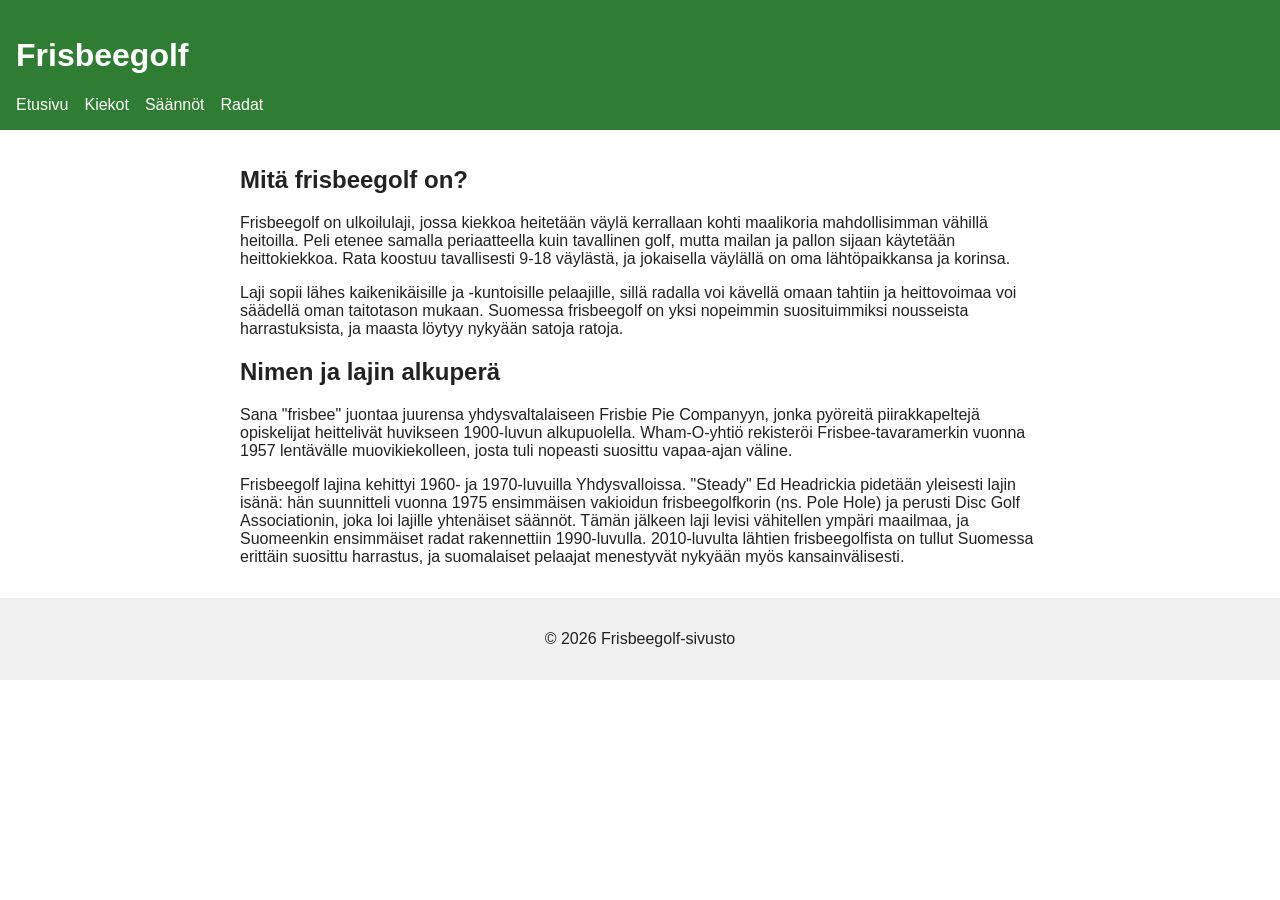
==== index.html @ 7970b45f "Alusta: frisbeegolf-sivuston etusivu ja perus-CSS" ====
<!DOCTYPE html>
<html lang="fi">
<head>
    <meta charset="UTF-8">
    <meta name="viewport" content="width=device-width, initial-scale=1.0">
    <title>Frisbeegolf - Etusivu</title>
    <link rel="stylesheet" href="css/style.css">
</head>
<body>
    <header>
        <h1>Frisbeegolf</h1>
        <nav>
            <ul>
                <li><a href="index.html">Etusivu</a></li>
                <li><a href="kiekot.html">Kiekot</a></li>
                <li><a href="saannot.html">Säännöt</a></li>
                <li><a href="radat.html">Radat</a></li>
            </ul>
        </nav>
    </header>

    <main>
        <section>
            <h2>Mitä frisbeegolf on?</h2>
            <p>
                Frisbeegolf on ulkoilulaji, jossa kiekkoa heitetään väylä kerrallaan
                kohti maalikoria mahdollisimman vähillä heitoilla. Peli etenee samalla
                periaatteella kuin tavallinen golf, mutta mailan ja pallon sijaan
                käytetään heittokiekkoa. Rata koostuu tavallisesti 9-18 väylästä, ja
                jokaisella väylällä on oma lähtöpaikkansa ja korinsa.
            </p>
            <p>
                Laji sopii lähes kaikenikäisille ja -kuntoisille pelaajille, sillä
                radalla voi kävellä omaan tahtiin ja heittovoimaa voi säädellä oman
                taitotason mukaan. Suomessa frisbeegolf on yksi nopeimmin
                suosituimmiksi nousseista harrastuksista, ja maasta löytyy nykyään
                satoja ratoja.
            </p>
        </section>

        <section>
            <h2>Nimen ja lajin alkuperä</h2>
            <p>
                Sana "frisbee" juontaa juurensa yhdysvaltalaiseen Frisbie Pie
                Companyyn, jonka pyöreitä piirakkapeltejä opiskelijat heittelivät
                huvikseen 1900-luvun alkupuolella. Wham-O-yhtiö rekisteröi
                Frisbee-tavaramerkin vuonna 1957 lentävälle muovikiekolleen, josta
                tuli nopeasti suosittu vapaa-ajan väline.
            </p>
            <p>
                Frisbeegolf lajina kehittyi 1960- ja 1970-luvuilla Yhdysvalloissa.
                "Steady" Ed Headrickia pidetään yleisesti lajin isänä: hän
                suunnitteli vuonna 1975 ensimmäisen vakioidun frisbeegolfkorin
                (ns. Pole Hole) ja perusti Disc Golf Associationin, joka loi
                lajille yhtenäiset säännöt. Tämän jälkeen laji levisi vähitellen
                ympäri maailmaa, ja Suomeenkin ensimmäiset radat rakennettiin
                1990-luvulla. 2010-luvulta lähtien frisbeegolfista on tullut
                Suomessa erittäin suosittu harrastus, ja suomalaiset pelaajat
                menestyvät nykyään myös kansainvälisesti.
            </p>
        </section>
    </main>

    <footer>
        <p>&copy; 2026 Frisbeegolf-sivusto</p>
    </footer>
</body>
</html>
---- css/style.css ----
body {
    font-family: Arial, sans-serif;
    margin: 0;
    padding: 0;
    color: #222;
}

header {
    background-color: #2e7d32;
    color: white;
    padding: 1rem;
}

nav ul {
    list-style: none;
    display: flex;
    gap: 1rem;
    padding: 0;
    margin: 0.5rem 0 0 0;
}

nav a {
    color: white;
    text-decoration: none;
}

main {
    padding: 1rem;
    max-width: 800px;
    margin: 0 auto;
}

footer {
    text-align: center;
    padding: 1rem;
    background-color: #f0f0f0;
}
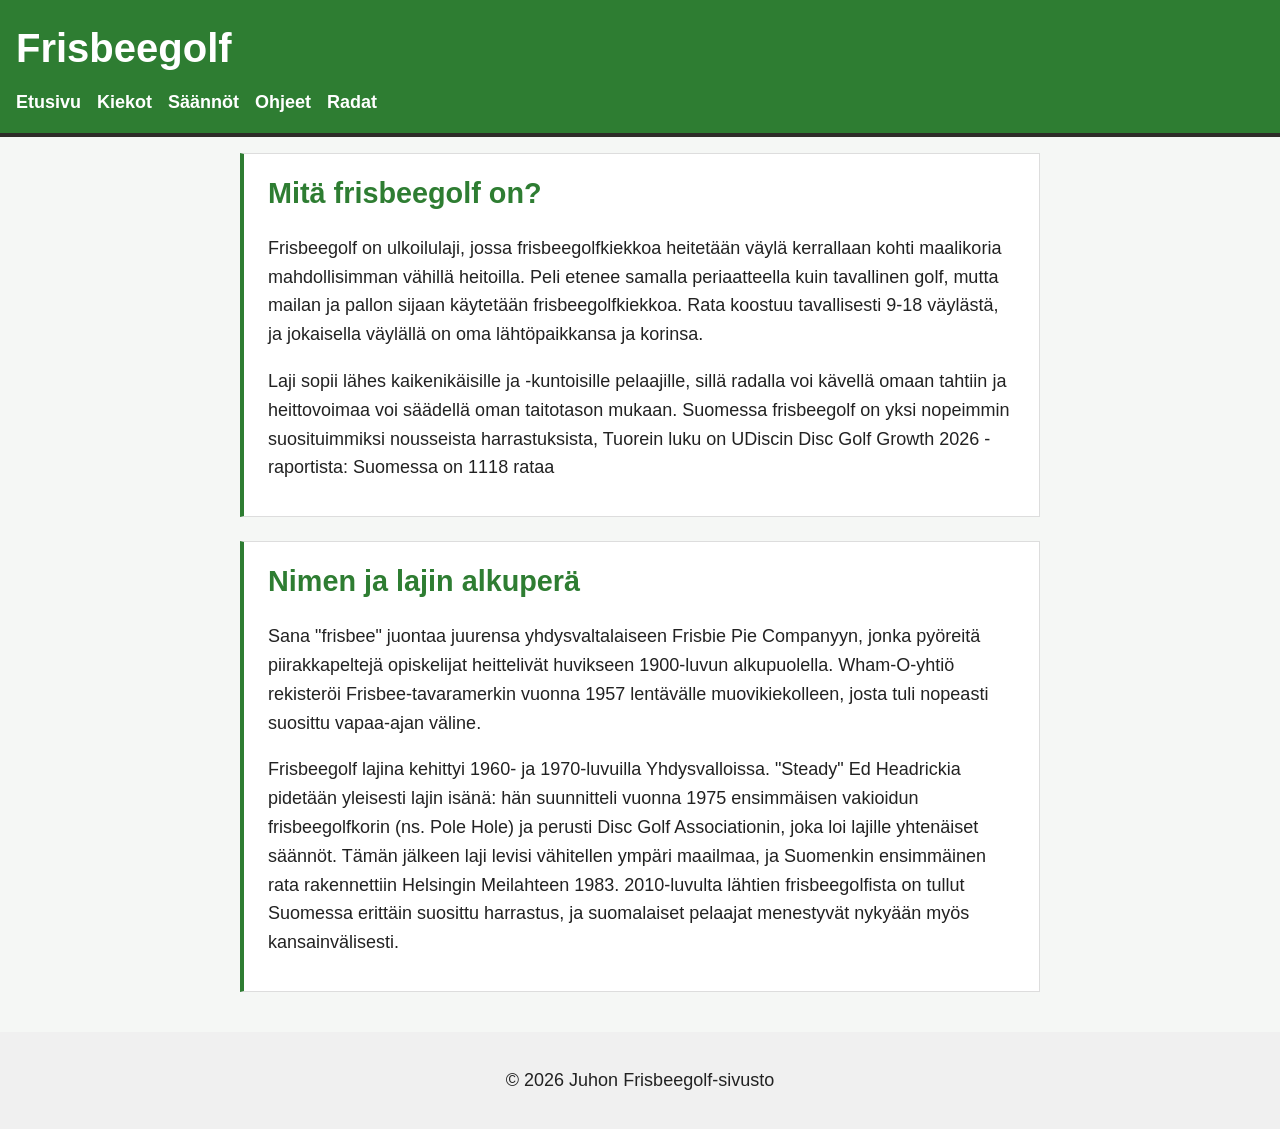
==== commit 84f95ec9: "Css luotu" ====
--- a/index.html
+++ b/index.html
@@ -14,6 +14,7 @@
                 <li><a href="index.html">Etusivu</a></li>
                 <li><a href="kiekot.html">Kiekot</a></li>
                 <li><a href="saannot.html">Säännöt</a></li>
+                <li><a href="ohjeet.html">Ohjeet</a></li>
                 <li><a href="radat.html">Radat</a></li>
             </ul>
         </nav>
@@ -23,18 +24,17 @@
         <section>
             <h2>Mitä frisbeegolf on?</h2>
             <p>
-                Frisbeegolf on ulkoilulaji, jossa kiekkoa heitetään väylä kerrallaan
+                Frisbeegolf on ulkoilulaji, jossa frisbeegolfkiekkoa heitetään väylä kerrallaan
                 kohti maalikoria mahdollisimman vähillä heitoilla. Peli etenee samalla
                 periaatteella kuin tavallinen golf, mutta mailan ja pallon sijaan
-                käytetään heittokiekkoa. Rata koostuu tavallisesti 9-18 väylästä, ja
+                käytetään frisbeegolfkiekkoa. Rata koostuu tavallisesti 9-18 väylästä, ja
                 jokaisella väylällä on oma lähtöpaikkansa ja korinsa.
             </p>
             <p>
                 Laji sopii lähes kaikenikäisille ja -kuntoisille pelaajille, sillä
                 radalla voi kävellä omaan tahtiin ja heittovoimaa voi säädellä oman
                 taitotason mukaan. Suomessa frisbeegolf on yksi nopeimmin
-                suosituimmiksi nousseista harrastuksista, ja maasta löytyy nykyään
-                satoja ratoja.
+                suosituimmiksi nousseista harrastuksista, Tuorein luku on UDiscin Disc Golf Growth 2026 -raportista: Suomessa on 1118 rataa
             </p>
         </section>
 
@@ -53,8 +53,8 @@
                 suunnitteli vuonna 1975 ensimmäisen vakioidun frisbeegolfkorin
                 (ns. Pole Hole) ja perusti Disc Golf Associationin, joka loi
                 lajille yhtenäiset säännöt. Tämän jälkeen laji levisi vähitellen
-                ympäri maailmaa, ja Suomeenkin ensimmäiset radat rakennettiin
-                1990-luvulla. 2010-luvulta lähtien frisbeegolfista on tullut
+                ympäri maailmaa, ja Suomenkin ensimmäinen rata rakennettiin Helsingin Meilahteen
+                1983. 2010-luvulta lähtien frisbeegolfista on tullut
                 Suomessa erittäin suosittu harrastus, ja suomalaiset pelaajat
                 menestyvät nykyään myös kansainvälisesti.
             </p>
@@ -62,7 +62,7 @@
     </main>
 
     <footer>
-        <p>&copy; 2026 Frisbeegolf-sivusto</p>
+        <p>&copy; 2026  Juhon Frisbeegolf-sivusto</p>
     </footer>
 </body>
 </html>
--- a/css/style.css
+++ b/css/style.css
@@ -3,17 +3,35 @@
     margin: 0;
     padding: 0;
     color: #222;
+    background-color: #f5f7f5;
+    font-size: 18px;
+    line-height: 1.6;
+}
+
+h1, h2 {
+    font-family: Arial, sans-serif;
+    margin: 0 0 0.5rem 0;
+}
+
+h1 {
+    font-size: 2.5rem;
+}
+
+h2 {
+    font-size: 1.8rem;
+    color: #2e7d32;
 }
 
 header {
     background-color: #2e7d32;
     color: white;
     padding: 1rem;
+    border-bottom: 4px solid #2e2c29;
 }
 
 nav ul {
     list-style: none;
-    display: flex;
+    display: flex; 
     gap: 1rem;
     padding: 0;
     margin: 0.5rem 0 0 0;
@@ -22,6 +40,11 @@
 nav a {
     color: white;
     text-decoration: none;
+    font-weight: bold;
+}
+
+nav a:hover {
+    color: #000000;
 }
 
 main {
@@ -30,6 +53,14 @@
     margin: 0 auto;
 }
 
+section {
+    background-color: white;
+    border: 1px solid #ddd;
+    border-left: 4px solid #2e7d32;
+    padding: 1rem 1.5rem;
+    margin-bottom: 1.5rem;
+}
+
 footer {
     text-align: center;
     padding: 1rem;
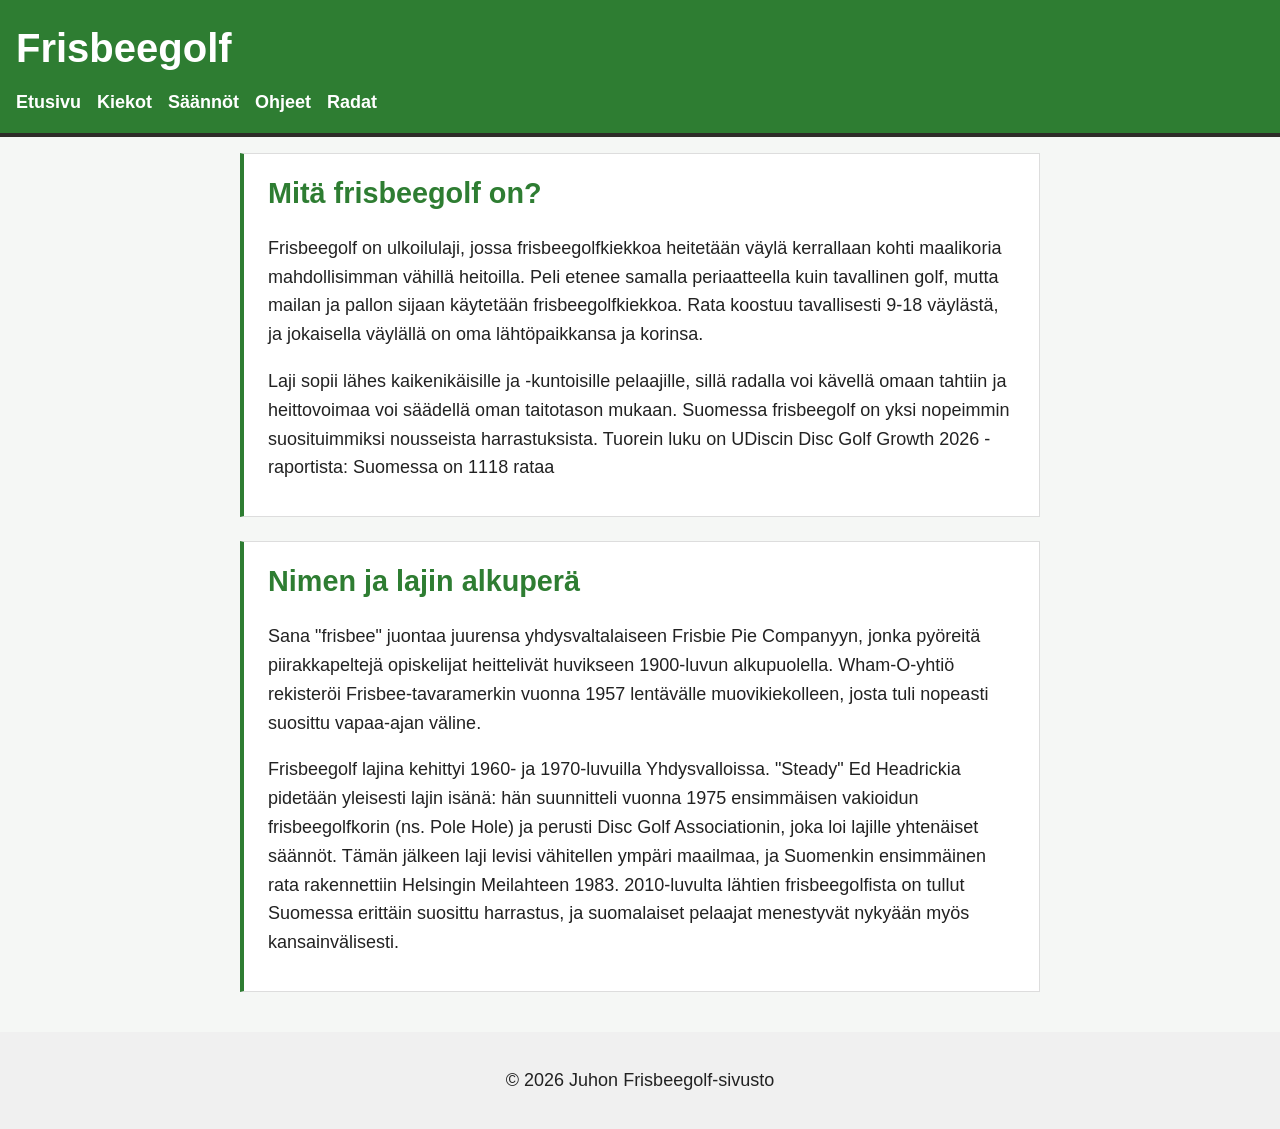
==== commit 49f25f52: "css luotu" ====
--- a/index.html
+++ b/index.html
@@ -34,7 +34,7 @@
                 Laji sopii lähes kaikenikäisille ja -kuntoisille pelaajille, sillä
                 radalla voi kävellä omaan tahtiin ja heittovoimaa voi säädellä oman
                 taitotason mukaan. Suomessa frisbeegolf on yksi nopeimmin
-                suosituimmiksi nousseista harrastuksista, Tuorein luku on UDiscin Disc Golf Growth 2026 -raportista: Suomessa on 1118 rataa
+                suosituimmiksi nousseista harrastuksista. Tuorein luku on UDiscin Disc Golf Growth 2026 -raportista: Suomessa on 1118 rataa
             </p>
         </section>
 
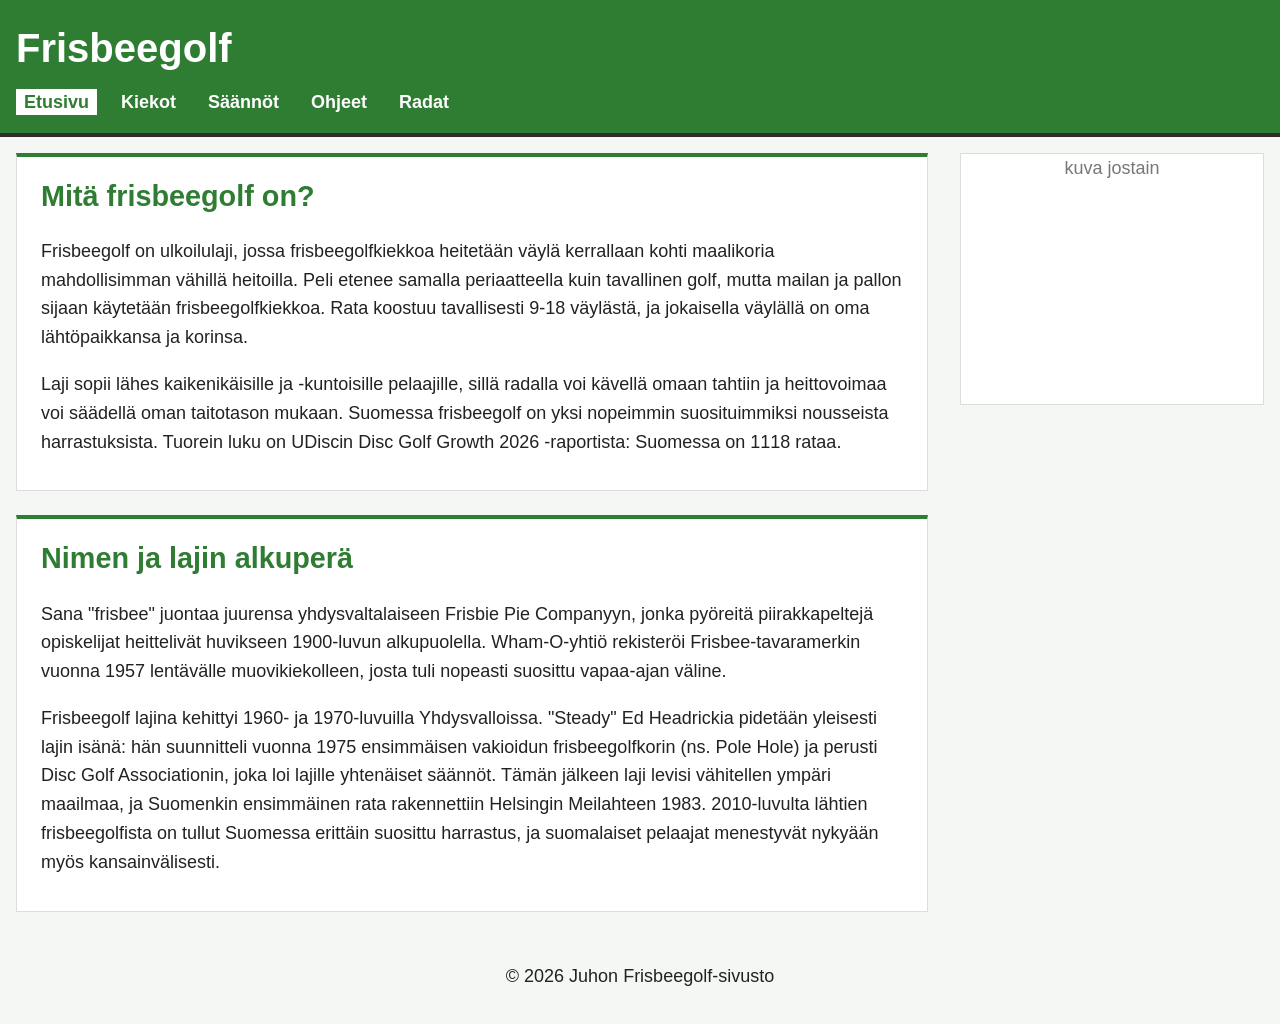
==== commit 98cebc47: "tehty sivujen layoutit suurinpiirtein valmiiksi gridillä ja lisätty tekstit." ====
--- a/index.html
+++ b/index.html
@@ -11,7 +11,7 @@
         <h1>Frisbeegolf</h1>
         <nav>
             <ul>
-                <li><a href="index.html">Etusivu</a></li>
+                <li><a href="index.html" aria-current="page">Etusivu</a></li>
                 <li><a href="kiekot.html">Kiekot</a></li>
                 <li><a href="saannot.html">Säännöt</a></li>
                 <li><a href="ohjeet.html">Ohjeet</a></li>
@@ -20,49 +20,53 @@
         </nav>
     </header>
 
-    <main>
-        <section>
-            <h2>Mitä frisbeegolf on?</h2>
-            <p>
-                Frisbeegolf on ulkoilulaji, jossa frisbeegolfkiekkoa heitetään väylä kerrallaan
-                kohti maalikoria mahdollisimman vähillä heitoilla. Peli etenee samalla
-                periaatteella kuin tavallinen golf, mutta mailan ja pallon sijaan
-                käytetään frisbeegolfkiekkoa. Rata koostuu tavallisesti 9-18 väylästä, ja
-                jokaisella väylällä on oma lähtöpaikkansa ja korinsa.
-            </p>
-            <p>
-                Laji sopii lähes kaikenikäisille ja -kuntoisille pelaajille, sillä
-                radalla voi kävellä omaan tahtiin ja heittovoimaa voi säädellä oman
-                taitotason mukaan. Suomessa frisbeegolf on yksi nopeimmin
-                suosituimmiksi nousseista harrastuksista. Tuorein luku on UDiscin Disc Golf Growth 2026 -raportista: Suomessa on 1118 rataa
-            </p>
-        </section>
+    <main class="etusivu">
+        <div class="kortit">
+            <article class="kortti kortti-levea">
+                <h2>Mitä frisbeegolf on?</h2>
+                <p>
+                    Frisbeegolf on ulkoilulaji, jossa frisbeegolfkiekkoa heitetään väylä kerrallaan
+                    kohti maalikoria mahdollisimman vähillä heitoilla. Peli etenee samalla
+                    periaatteella kuin tavallinen golf, mutta mailan ja pallon sijaan
+                    käytetään frisbeegolfkiekkoa. Rata koostuu tavallisesti 9-18 väylästä, ja
+                    jokaisella väylällä on oma lähtöpaikkansa ja korinsa.
+                </p>
+                <p>
+                    Laji sopii lähes kaikenikäisille ja -kuntoisille pelaajille, sillä
+                    radalla voi kävellä omaan tahtiin ja heittovoimaa voi säädellä oman
+                    taitotason mukaan. Suomessa frisbeegolf on yksi nopeimmin
+                    suosituimmiksi nousseista harrastuksista. Tuorein luku on UDiscin Disc Golf Growth 2026 -raportista: Suomessa on 1118 rataa.
+                </p>
+            </article>
 
-        <section>
-            <h2>Nimen ja lajin alkuperä</h2>
-            <p>
-                Sana "frisbee" juontaa juurensa yhdysvaltalaiseen Frisbie Pie
-                Companyyn, jonka pyöreitä piirakkapeltejä opiskelijat heittelivät
-                huvikseen 1900-luvun alkupuolella. Wham-O-yhtiö rekisteröi
-                Frisbee-tavaramerkin vuonna 1957 lentävälle muovikiekolleen, josta
-                tuli nopeasti suosittu vapaa-ajan väline.
-            </p>
-            <p>
-                Frisbeegolf lajina kehittyi 1960- ja 1970-luvuilla Yhdysvalloissa.
-                "Steady" Ed Headrickia pidetään yleisesti lajin isänä: hän
-                suunnitteli vuonna 1975 ensimmäisen vakioidun frisbeegolfkorin
-                (ns. Pole Hole) ja perusti Disc Golf Associationin, joka loi
-                lajille yhtenäiset säännöt. Tämän jälkeen laji levisi vähitellen
-                ympäri maailmaa, ja Suomenkin ensimmäinen rata rakennettiin Helsingin Meilahteen
-                1983. 2010-luvulta lähtien frisbeegolfista on tullut
-                Suomessa erittäin suosittu harrastus, ja suomalaiset pelaajat
-                menestyvät nykyään myös kansainvälisesti.
-            </p>
-        </section>
+            <article class="kortti kortti-levea">
+                <h2>Nimen ja lajin alkuperä</h2>
+                <p>
+                    Sana "frisbee" juontaa juurensa yhdysvaltalaiseen Frisbie Pie
+                    Companyyn, jonka pyöreitä piirakkapeltejä opiskelijat heittelivät
+                    huvikseen 1900-luvun alkupuolella. Wham-O-yhtiö rekisteröi
+                    Frisbee-tavaramerkin vuonna 1957 lentävälle muovikiekolleen, josta
+                    tuli nopeasti suosittu vapaa-ajan väline.
+                </p>
+                <p>
+                    Frisbeegolf lajina kehittyi 1960- ja 1970-luvuilla Yhdysvalloissa.
+                    "Steady" Ed Headrickia pidetään yleisesti lajin isänä: hän
+                    suunnitteli vuonna 1975 ensimmäisen vakioidun frisbeegolfkorin
+                    (ns. Pole Hole) ja perusti Disc Golf Associationin, joka loi
+                    lajille yhtenäiset säännöt. Tämän jälkeen laji levisi vähitellen
+                    ympäri maailmaa, ja Suomenkin ensimmäinen rata rakennettiin Helsingin Meilahteen
+                    1983. 2010-luvulta lähtien frisbeegolfista on tullut
+                    Suomessa erittäin suosittu harrastus, ja suomalaiset pelaajat
+                    menestyvät nykyään myös kansainvälisesti.
+                </p>
+            </article>
+        </div>
+
+        <div class="kuvapaikka kuvapaikka-yla">kuva jostain </div>
     </main>
 
     <footer>
-        <p>&copy; 2026  Juhon Frisbeegolf-sivusto</p>
+        <p>&copy; 2026 Juhon Frisbeegolf-sivusto</p>
     </footer>
 </body>
 </html>
--- a/css/style.css
+++ b/css/style.css
@@ -6,9 +6,12 @@
     background-color: #f5f7f5;
     font-size: 18px;
     line-height: 1.6;
+    display: grid;
+    grid-template-rows: auto 1fr auto;
+    min-height: 100vh;
 }
 
-h1, h2 {
+h1, h2, h3 {
     font-family: Arial, sans-serif;
     margin: 0 0 0.5rem 0;
 }
@@ -22,6 +25,11 @@
     color: #2e7d32;
 }
 
+h3 {
+    font-size: 1.3rem;
+    color: #2e7d32;
+}
+
 header {
     background-color: #2e7d32;
     color: white;
@@ -29,9 +37,10 @@
     border-bottom: 4px solid #2e2c29;
 }
 
+/* flexi navigaatiota */
 nav ul {
     list-style: none;
-    display: flex; 
+    display: flex;
     gap: 1rem;
     padding: 0;
     margin: 0.5rem 0 0 0;
@@ -41,28 +50,127 @@
     color: white;
     text-decoration: none;
     font-weight: bold;
+    padding: 0.2rem 0.5rem;
 }
 
 nav a:hover {
     color: #000000;
 }
 
+/* yläpalkin aktiivinen sivusto merkintä */
+nav a[aria-current="page"] {
+    background-color: white;
+    color: #2e7d32;
+}
+
 main {
     padding: 1rem;
-    max-width: 800px;
+    max-width: 1100px;
     margin: 0 auto;
 }
 
 section {
+    margin-bottom: 2rem;
+}
+
+/* etusivun layoutti jossa tekstit on vasemmalla ja kuvat oikeella */
+.etusivu {
+    display: grid;
+    grid-template-columns: 3fr 1fr;
+    gap: 2rem;
+    max-width: 1300px;
+}
+
+.reunakuva img {
+    width: 100%;
+    border-radius: 12px;
+}
+
+/* kortit gridillä */
+.kortit {
+    display: grid;
+    grid-template-columns: repeat(4, 1fr);
+    gap: 1.5rem;
+}
+
+.kortti {
     background-color: white;
     border: 1px solid #ddd;
-    border-left: 4px solid #2e7d32;
+    border-top: 4px solid #2e7d32;
     padding: 1rem 1.5rem;
-    margin-bottom: 1.5rem;
+}
+
+.kortti-levea {
+    grid-column: 1 / 5;
+}
+
+/* listat korteissa ilman palloja */
+.kortti ul {
+    list-style: none;
+    padding-left: 0;
+}
+
+/* kiekko sivun asettelu kuvat vasemmalla tekstit oikeella */
+.kiekko {
+    display: grid;
+    grid-template-columns: 1fr 2fr;
+    gap: 1.5rem;
+    margin-bottom: 2rem;
+}
+
+/* valmiit paikat kuville kunhan joudan ottamaan */
+.kuvapaikka {
+    background-color: white;
+    border: 1px solid #ddd;
+    text-align: center;
+    color: #777;
+    margin-bottom: 1rem;
+}
+
+.kuvapaikka-yla {
+    height: 250px;
+}
+
+.kuvapaikka-profiili {
+    height: 80px;
+}
+
+/* paikka videolle */
+.videopaikka {
+    height: 450px;
+}
+
+/* radat sivu on leveämpi, jotta kuville jää tilaa */
+.radat-sivu {
+    max-width: 1500px;
+}
+
+/* radat sivun layoutti */
+.rata {
+    display: grid;
+    grid-template-columns: 2fr 3fr;
+    gap: 1.5rem;
+    margin-bottom: 2rem;
+}
+
+/* radan nimi keskelle molempien laatikoiden yläpuolelle */
+.radan-nimi {
+    grid-column: 1 / 3;
+    text-align: center;
+}
+
+/* kuvien layoutti ratasivulla */
+.ratakuvat {
+    display: grid;
+    grid-template-columns: 1fr 1fr;
+    column-gap: 1rem;
+}
+
+.ratakuvat .kuvapaikka {
+    height: 320px;
 }
 
 footer {
     text-align: center;
     padding: 1rem;
-    background-color: #f0f0f0;
-}
+    background-color:
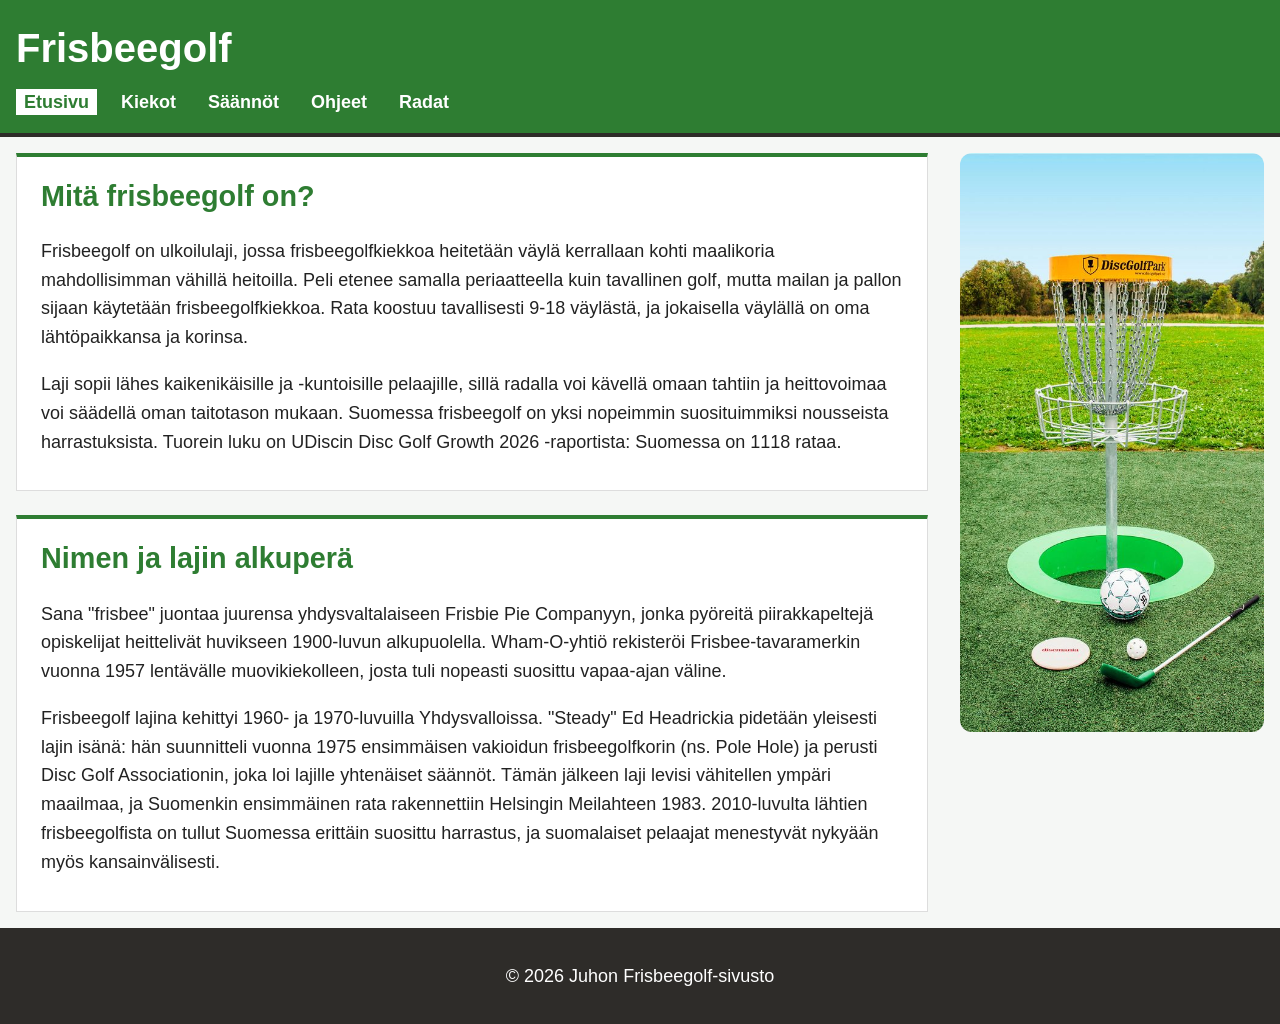
==== commit e263b7c8: "Viety videot ja kuvat. muokattu radat.html sekä stylecss" ====
--- a/index.html
+++ b/index.html
@@ -62,7 +62,11 @@
             </article>
         </div>
 
-        <div class="kuvapaikka kuvapaikka-yla">kuva jostain </div>
+        <div class="reunakuva">
+            <img src="images/kori.jpg"
+                alt="Frisbeegolfkori nurmikolla, edessä kiekko"
+                width="500" height="952">
+        </div>
     </main>
 
     <footer>
--- a/css/style.css
+++ b/css/style.css
@@ -11,7 +11,9 @@
     min-height: 100vh;
 }
 
-h1, h2, h3 {
+h1,
+h2,
+h3 {
     font-family: Arial, sans-serif;
     margin: 0 0 0.5rem 0;
 }
@@ -35,6 +37,9 @@
     color: white;
     padding: 1rem;
     border-bottom: 4px solid #2e2c29;
+    position: sticky;
+    top: 0;
+    z-index: 10;
 }
 
 /* flexi navigaatiota */
@@ -63,9 +68,12 @@
     color: #2e7d32;
 }
 
+/* kaikilla sivuilla sama sisällön max leveys */
 main {
     padding: 1rem;
-    max-width: 1100px;
+    max-width: 1300px;
+    width: 100%;
+    box-sizing: border-box;
     margin: 0 auto;
 }
 
@@ -78,11 +86,11 @@
     display: grid;
     grid-template-columns: 3fr 1fr;
     gap: 2rem;
-    max-width: 1300px;
 }
 
 .reunakuva img {
     width: 100%;
+    height: auto;
     border-radius: 12px;
 }
 
@@ -135,14 +143,20 @@
     height: 80px;
 }
 
-/* paikka videolle */
 .videopaikka {
-    height: 450px;
-}
-
-/* radat sivu on leveämpi, jotta kuville jää tilaa */
-.radat-sivu {
-    max-width: 1500px;
+    display: flex;
+    justify-content: center;
+    gap: 5rem;
+}
+
+.videopaikka figure {
+    margin: 0;
+    text-align: center;
+}
+
+.videopaikka figcaption {
+    font-weight: bold;
+    color: #2e7d32;
 }
 
 /* radat sivun layoutti */
@@ -170,7 +184,31 @@
     height: 320px;
 }
 
+.ratakartta {
+    grid-column: 1 / 3;
+    width: 100%;
+    height: auto;
+    margin-bottom: 1rem;
+}
+
+.ratakuvat figure {
+    margin: 0;
+    text-align: center;
+}
+
+.ratakuvat video {
+    width: 100%;
+    height: auto;
+}
+
+.ratakuvat figcaption {
+    font-weight: bold;
+    color: #2e7d32;
+}
+
 footer {
     text-align: center;
     padding: 1rem;
-    background-color:
+    background-color: #2e2c29;
+    color: white;
+}
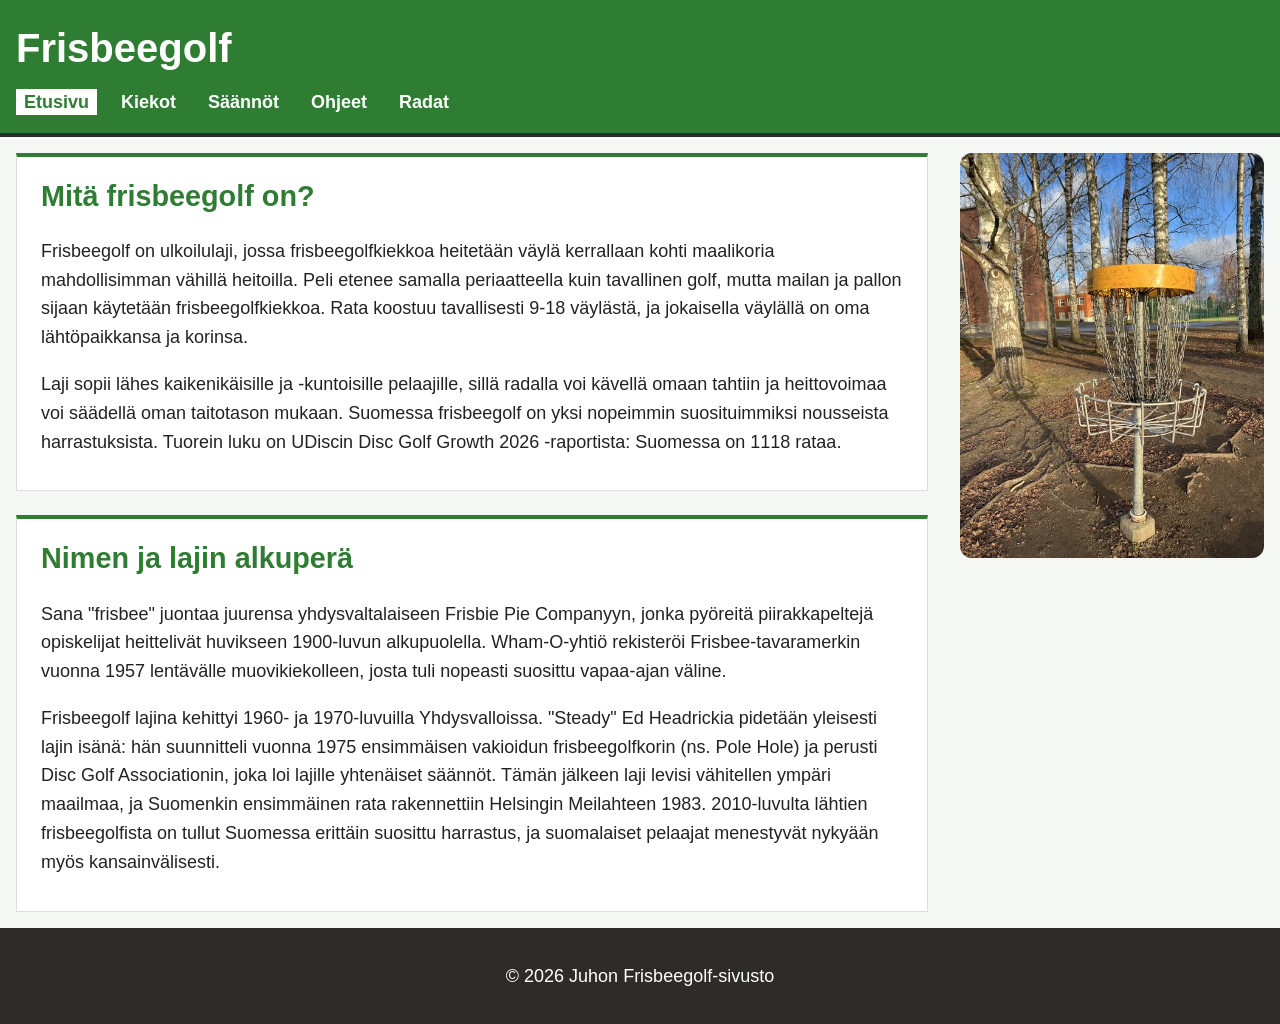
==== commit 734fdb74: "Vaihdettu etusivun kuva" ====
--- a/index.html
+++ b/index.html
@@ -1,11 +1,13 @@
 <!DOCTYPE html>
 <html lang="fi">
+
 <head>
     <meta charset="UTF-8">
     <meta name="viewport" content="width=device-width, initial-scale=1.0">
     <title>Frisbeegolf - Etusivu</title>
     <link rel="stylesheet" href="css/style.css">
 </head>
+
 <body>
     <header>
         <h1>Frisbeegolf</h1>
@@ -35,7 +37,8 @@
                     Laji sopii lähes kaikenikäisille ja -kuntoisille pelaajille, sillä
                     radalla voi kävellä omaan tahtiin ja heittovoimaa voi säädellä oman
                     taitotason mukaan. Suomessa frisbeegolf on yksi nopeimmin
-                    suosituimmiksi nousseista harrastuksista. Tuorein luku on UDiscin Disc Golf Growth 2026 -raportista: Suomessa on 1118 rataa.
+                    suosituimmiksi nousseista harrastuksista. Tuorein luku on UDiscin Disc Golf Growth 2026 -raportista:
+                    Suomessa on 1118 rataa.
                 </p>
             </article>
 
@@ -63,9 +66,8 @@
         </div>
 
         <div class="reunakuva">
-            <img src="images/kori.jpg"
-                alt="Frisbeegolfkori nurmikolla, edessä kiekko"
-                width="500" height="952">
+            <img src="images/kori.jpg" alt="Frisbeegolfkori koivujen keskellä syksyisessä puistossa" width="500"
+                height="667">
         </div>
     </main>
 
@@ -73,4 +75,5 @@
         <p>&copy; 2026 Juhon Frisbeegolf-sivusto</p>
     </footer>
 </body>
+
 </html>
--- a/css/style.css
+++ b/css/style.css
@@ -11,9 +11,7 @@
     min-height: 100vh;
 }
 
-h1,
-h2,
-h3 {
+h1, h2, h3 {
     font-family: Arial, sans-serif;
     margin: 0 0 0.5rem 0;
 }
@@ -126,6 +124,13 @@
     margin-bottom: 2rem;
 }
 
+.kiekko-kuvat img {
+    display: block;
+    width: 100%;
+    height: auto;
+    margin-bottom: 1rem;
+}
+
 /* valmiit paikat kuville kunhan joudan ottamaan */
 .kuvapaikka {
     background-color: white;
